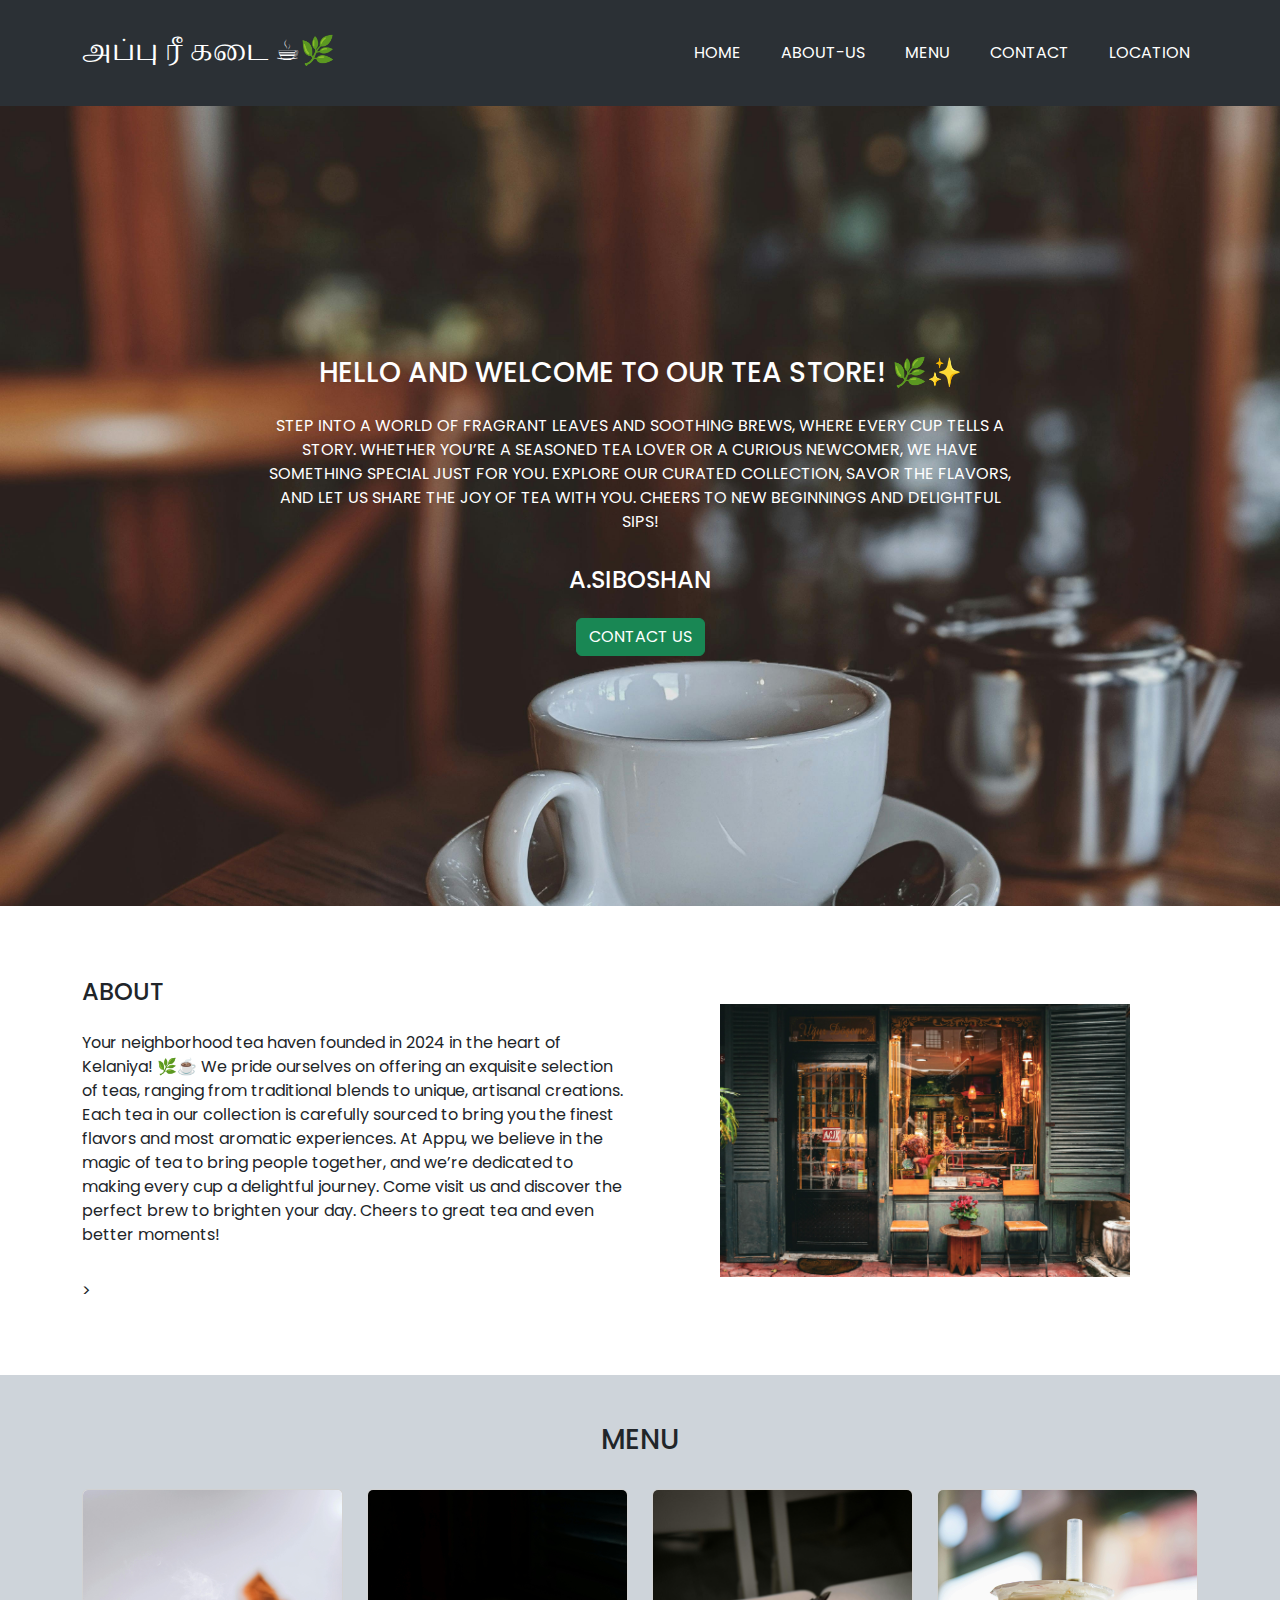
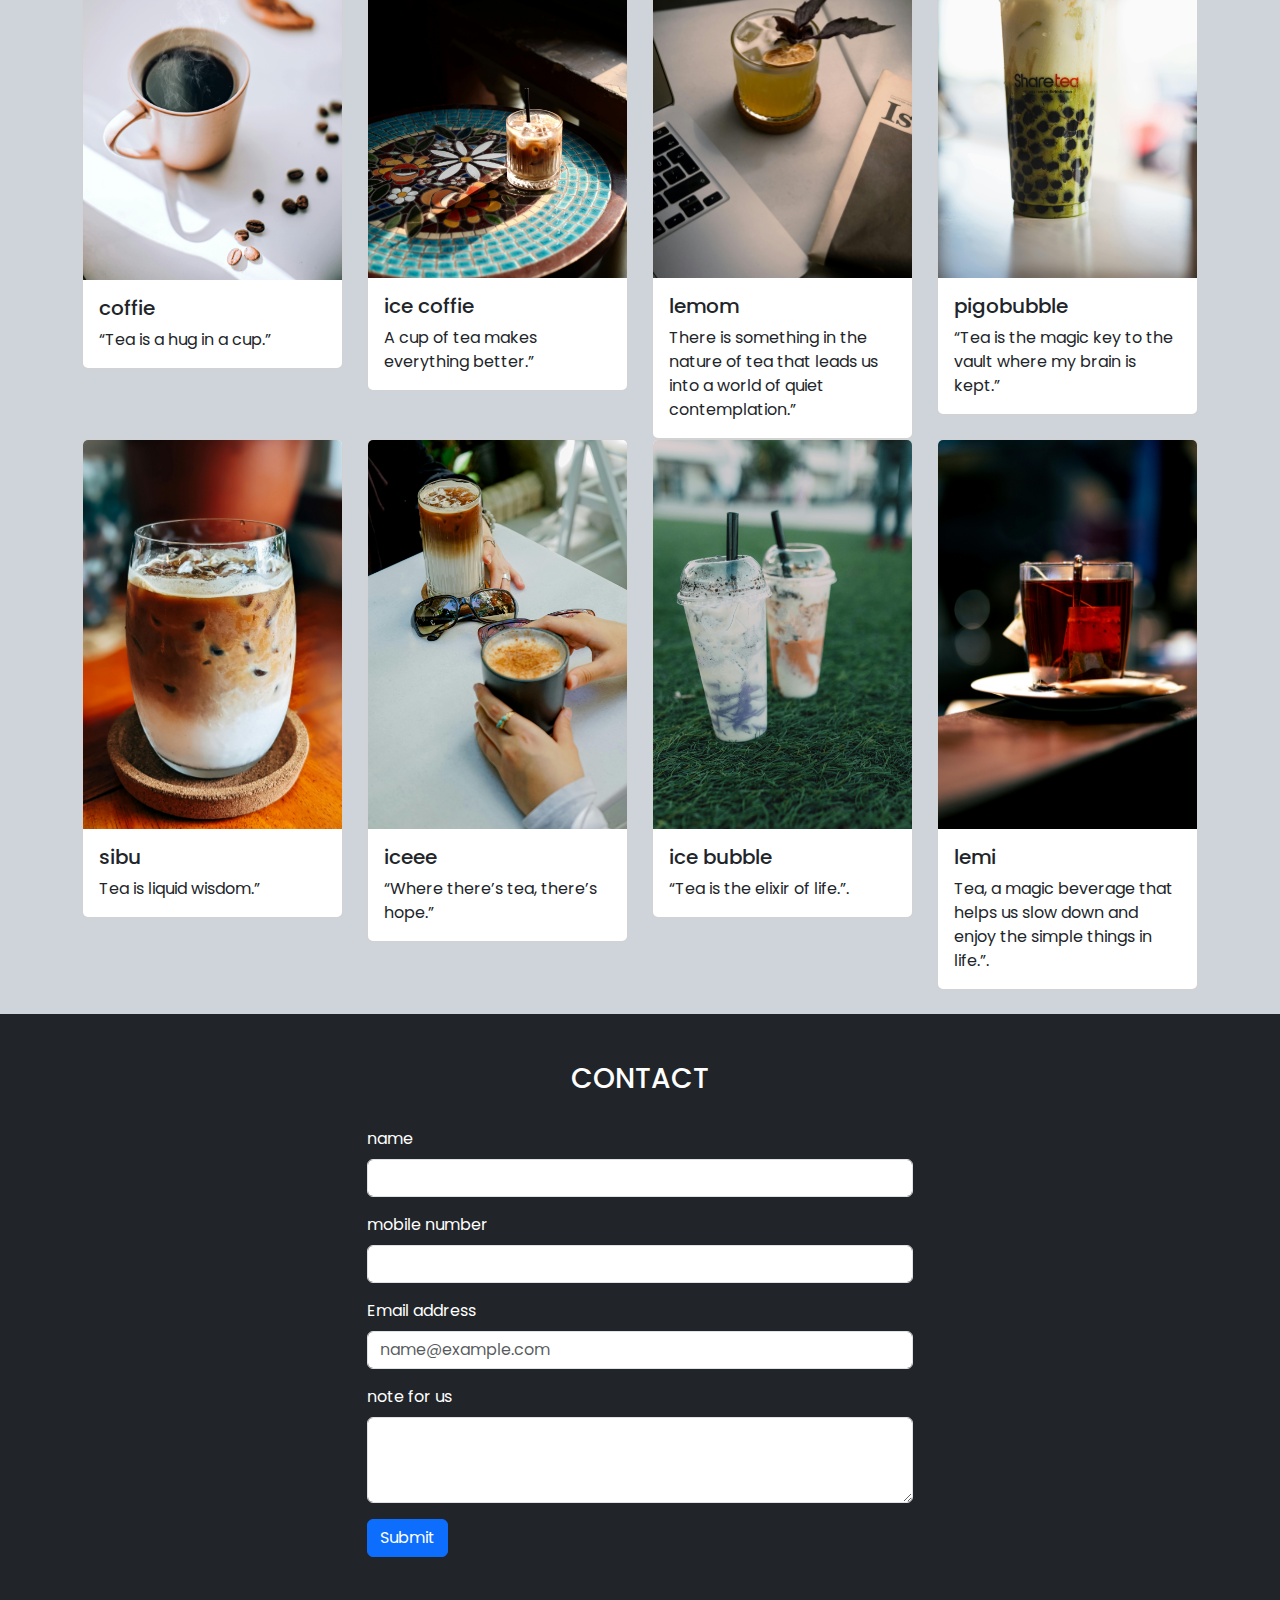
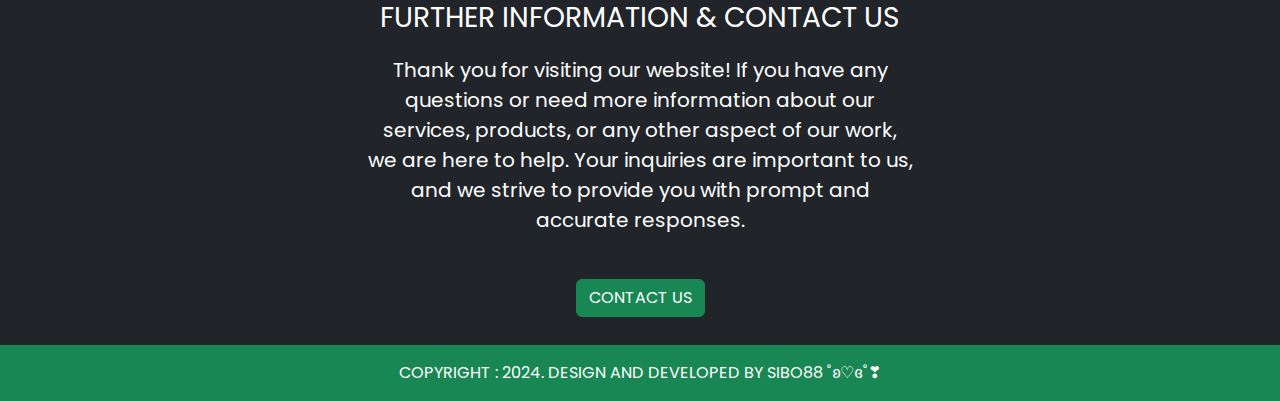
==== potfolio/index.html @ af78ce72 "first comit" ====
<!DOCTYPE html>
<html>
    <head>
        <link rel="preconnect" href="https://fonts.googleapis.com">
       <link rel="preconnect" href="https://fonts.gstatic.com" crossorigin>
       <link href="https://fonts.googleapis.com/css2?family=Arima:wght@100..700&display=swap" rel="stylesheet">
       <link rel="preconnect" href="https://fonts.googleapis.com">
      <link rel="preconnect" href="https://fonts.gstatic.com" crossorigin>
       <link href="https://fonts.googleapis.com/css2?family=Poppins:ital,wght@0,100;0,200;0,300;0,400;0,500;0,600;0,700;0,800;0,900;1,100;1,200;1,300;1,400;1,500;1,600;1,700;1,800;1,900&display=swap" rel="stylesheet">
       
        <link href="https://cdn.jsdelivr.net/npm/bootstrap@5.3.3/dist/css/bootstrap.min.css" rel="stylesheet" integrity="sha384-QWTKZyjpPEjISv5WaRU9OFeRpok6YctnYmDr5pNlyT2bRjXh0JMhjY6hW+ALEwIH" crossorigin="anonymous">
        <link rel="stylesheet" href="/potfolio/css/style.css"/>


    </head>
    <body>
        <nav class="navbar navbar-expand-lg bg-body-tertiary  border-info-subtle sticky-top"data-bs-theme="dark">
            <div class="container">
              <a class=" logo navbar-brand py-4 fs-3" href="#">அப்பு ரீ கடை ☕🌿 </a>
              <button class="navbar-toggler" type="button" data-bs-toggle="collapse" data-bs-target="#navbarSupportedContent" aria-controls="navbarSupportedContent" aria-expanded="false" aria-label="Toggle navigation">
                <span class="navbar-toggler-icon"></span>
              </button>
              <div class="collapse navbar-collapse" id="navbarSupportedContent">
                <ul class="navbar-nav ms-auto mb-2 mb-lg-0 text-uppercase gap-4">
                  <li class="nav-item">
                    <a class="nav-link active" aria-current="page" href="#Home">Home</a>
                  </li>
                  <li class="nav-item">
                    <a class="nav-link active" href="#about-us">about-us </a>
                  </li>
                  <a class="nav-link active" aria-current="page" href="#menu"> menu</a>
                  </li>
                  
                  <li class="nav-item">
                    <a class="nav-link active" href="#contact"> contact</a>
                  </li>
                  <li class="nav-item">
                    <a class="nav-link active" href="#location">location</a>
                  </li>
                  
                 
                </ul>
               
              </div>
            </div>
          </nav>
          <section  id="Home" class="banner text-center">
            <div class="container">
                <div class="row">
                    <div class="col-md-12 text-uppercase text-white">
                        <div class="w-75 m-auto  "></div>
                        <h3 class="pb-3">Hello and welcome to our tea store! 🌿✨</h3>
                        <p class="pb-3">Step into a world of fragrant leaves and soothing brews, where every cup tells a story. Whether you’re a seasoned tea lover or a curious newcomer, we have something special just for you. Explore our curated collection, savor the flavors, and let us share the joy of tea with you. Cheers to new beginnings and delightful sips!</p>
                        <h4 class="pb-3">A.siboshan</h4>
                        <a href="https://wa.me/+94779248343?text=hi sibo" class="btn btn-success text-uppercase" target="_blank">contact us</a>
                        
                    </div>

                </div>
             </div>

          </section>
          <section id="about-us" class="py-4">
            <div class="container">
                <div class="row align-items-center py-5">
                    <div class="col-md-6">
                        <h4 class="pb-3">ABOUT</h4>
                        <p class="pb-3"> Your neighborhood tea haven founded in 2024 in the heart of Kelaniya! 🌿☕️ We pride ourselves on offering an exquisite selection of teas, ranging from traditional blends to unique, artisanal creations. Each tea in our collection is carefully sourced to bring you the finest flavors and most aromatic experiences. At Appu, we believe in the magic of tea to bring people together, and we’re dedicated to making every cup a delightful journey. Come visit us and discover the perfect brew to brighten your day. Cheers to great tea and even better moments!</P>>
                    </div>
                    
                    <div class="col-md-6 text-center">
                        <img src="/potfolio/pexels-seymorella-1100375572-20769930.jpg" alt="tea shop" class="img-fluid w-75"/>
                    </div>
                    
                </div>
            </div>
          </section>
          <section id="menu" class="bg-dark-subtle py-4 skills-padding">
            <div class="container">
                <div class="row">
                    <div>
                        <div class="col-md-12 text-center">
                            <h3 class="py-4 text-uppercase fs-3">MENU</h3>
                        </div>
                    </div>
                    <div>
                      <div class="row">
                        <div class="col-md-3">
                           <div class="card" >
                              <img src="/coffe.jpg" class="card-img-top " alt="coffie" clas="img-fluid">
                              <div class="card-body">
                                <h5 class="card-title">coffie</h5>
                                <p class="card-text">“Tea is a hug in a cup.”</p>
                                
                              </div>
                            </div>
                        </div>
                          <div class="col-md-3">
                           <div class="card" >
                              <img src="/ice coffe 1.jpg" class="card-img-top" alt="ice coffie" clas="img-fluid">
                              <div class="card-body">
                               <h5 class="card-title">ice coffie</h5>
                               <p class="card-text">A cup of tea makes everything better.”</p>
                              
                              </div>
                            </div>
                          </div>
                          <div class="col-md-3">
                            <div class="card" >
                              <img src="/lemon tea.jpg" class="card-img-top" alt="lemom" clas="img-fluid">
                              <div class="card-body">
                                <h5 class="card-title">lemom</h5>
                                <p class="card-text">There is something in the nature of tea that leads us into a world of quiet contemplation.”</p>
                                
                              </div>
                            </div>
                        </div>
                        <div class="col-md-3">
                          <div class="card" >
                            <img src="/pigobubble.jpg" class="card-img-top" alt="pigo" clas="img-fluid">
                            <div class="card-body">
                              <h5 class="card-title">pigobubble</h5>
                              <p class="card-text">“Tea is the magic key to the vault where my brain is kept.”</p>
                               
                            </div>
                          </div>
        
                            </div>

                      <div>
                    </div>
                    
                

                    
                   
                
                <div>
                <div class="row">
                  <div class="col-md-3">
                    <div class="card">
                     <img src="/sibospe.jpg" class="card-img-top" alt="sibo" clas="img-fluid">
                        <div class="card-body">
                        <h5 class="card-title">sibu</h5>
                        <p class="card-text">Tea is liquid wisdom.”</p>
                        
                      </div>
                    </div>
                     </div>
                    <div class="col-md-3">
                     <div class="card" >
                       <img src="/ice coffe.jpg" class="card-img-top" alt="icee" clas="img-fluid">
                         <div class="card-body">
                          <h5 class="card-title">iceee</h5>
                          <p class="card-text">“Where there’s tea, there’s hope.”</p>
                          
                         </div>
                     </div>
                    </div>
                     <div class="col-md-3">
                       <div class="card" >
                         <img src="/bubble tea.jpg" class="card-img-top" alt="bubble" clas="img-fluid">
                           <div class="card-body">
                            <h5 class="card-title">ice bubble</h5>
                            <p class="card-text">“Tea is the elixir of life.”.</p>
                            
                           </div>
                       </div>
                    </div>
                    <div class="col-md-3">
                      <div class="card" >
                        <img src="/lemmon.jpg" class="card-img-top" alt="lemoni">
                          <div class="card-body">
                           <h5 class="card-title">lemi</h5>
                           <p class="card-text">Tea, a magic beverage that helps us slow down and enjoy the simple things in life.”.</p>
                          
                          </div>
                      </div>

                    </div>
                   
                </div>
              </div>
            </div>
          </section>
          <section  id="contact"class="bg-dark py-4 text-white skills-padding">
            <div class="container">
              <div class="row  justify-content-center">
                <div class="col-md-12 text-center">
                  <h3 class="py-4 text-uppercase fs-3">contact</h3>

                </div>
                <div class="col-md-6">
                  
                  <div class="mb-3">
                    <label for="exampleFormControlInput1" class="form-label">name</label>
                    <input type="text" class="form-control" id="exampleFormControlInput1" >
                  </div>
                  <div class="mb-3">
                    <label for="exampleFormControlInput1 " class="form-label">mobile number</label>
                    <input type="number" class="form-control " id="exampleFormControlInput1" >
                    
                  </div>
                  <div class="mb-3">
                    <label for="exampleFormControlInput1" class="form-label">Email address</label>
                    <input type="email" class="form-control" id="exampleFormControlInput3" placeholder="name@example.com">
                  </div>
                  <div class="mb-3">
                    <label for="exampleFormControlTextarea1" class="form-label">note for us</label>
                    <textarea class="form-control" id="exampleFormControlTextarea1" rows="3"></textarea>
                  </div>
                  <div class="mb-3">
                    <input class="btn btn-primary" type="submit" value="Submit">
                  </div>
                  <div class=" py-4 text-center ">
                    <p class="fs-3 text-uppercase">Further Information & Contact Us</p>
                    <p class="fs-5">
                      Thank you for visiting our website! If you have any questions or need more information about our services, products, or any other aspect of our work, we are here to help. Your inquiries are important to us, and we strive to provide you with prompt and accurate responses.
                    </p>
                  </div>
                  <div class="py-1 text-center text-uppercase">
                    <a href="https://wa.me/+94779248343?text=hi sibo" class="btn btn-success text-uppercase" target="_blank">contact us</a>
                  </div>
                  
                </div>
              </div>
            </div>

          </section>
          <section>
            <footer class="py-3 bg-success text-white text-uppercase">
              <div class="container">
                <div class="row">
                  <div class="col-md-12">
                    <p class="text-center mb-0">copyright : 2024. Design and Developed by sibo88 ˚ʚ♡ɞ˚❣︎</p>
                  </div>
                </div>
              </div>

            </footer>
            
          </section>

    </body>
    <script src="https://cdn.jsdelivr.net/npm/bootstrap@5.3.3/dist/js/bootstrap.bundle.min.js" integrity="sha384-YvpcrYf0tY3lHB60NNkmXc5s9fDVZLESaAA55NDzOxhy9GkcIdslK1eN7N6jIeHz" crossorigin="anonymous"></script>

</html>
---- potfolio/css/style.css ----
*{
    
    font-family: "Poppins", sans-serif;
}
.logo{
    font-family:  "Arima", system-ui;
}
.banner{
    background-image: url(/potfolio/pexels-valeriiamiller-2642842.jpg);
    background-size: cover;
    background-repeat: no-repeat;
    padding: 250px;
   
}
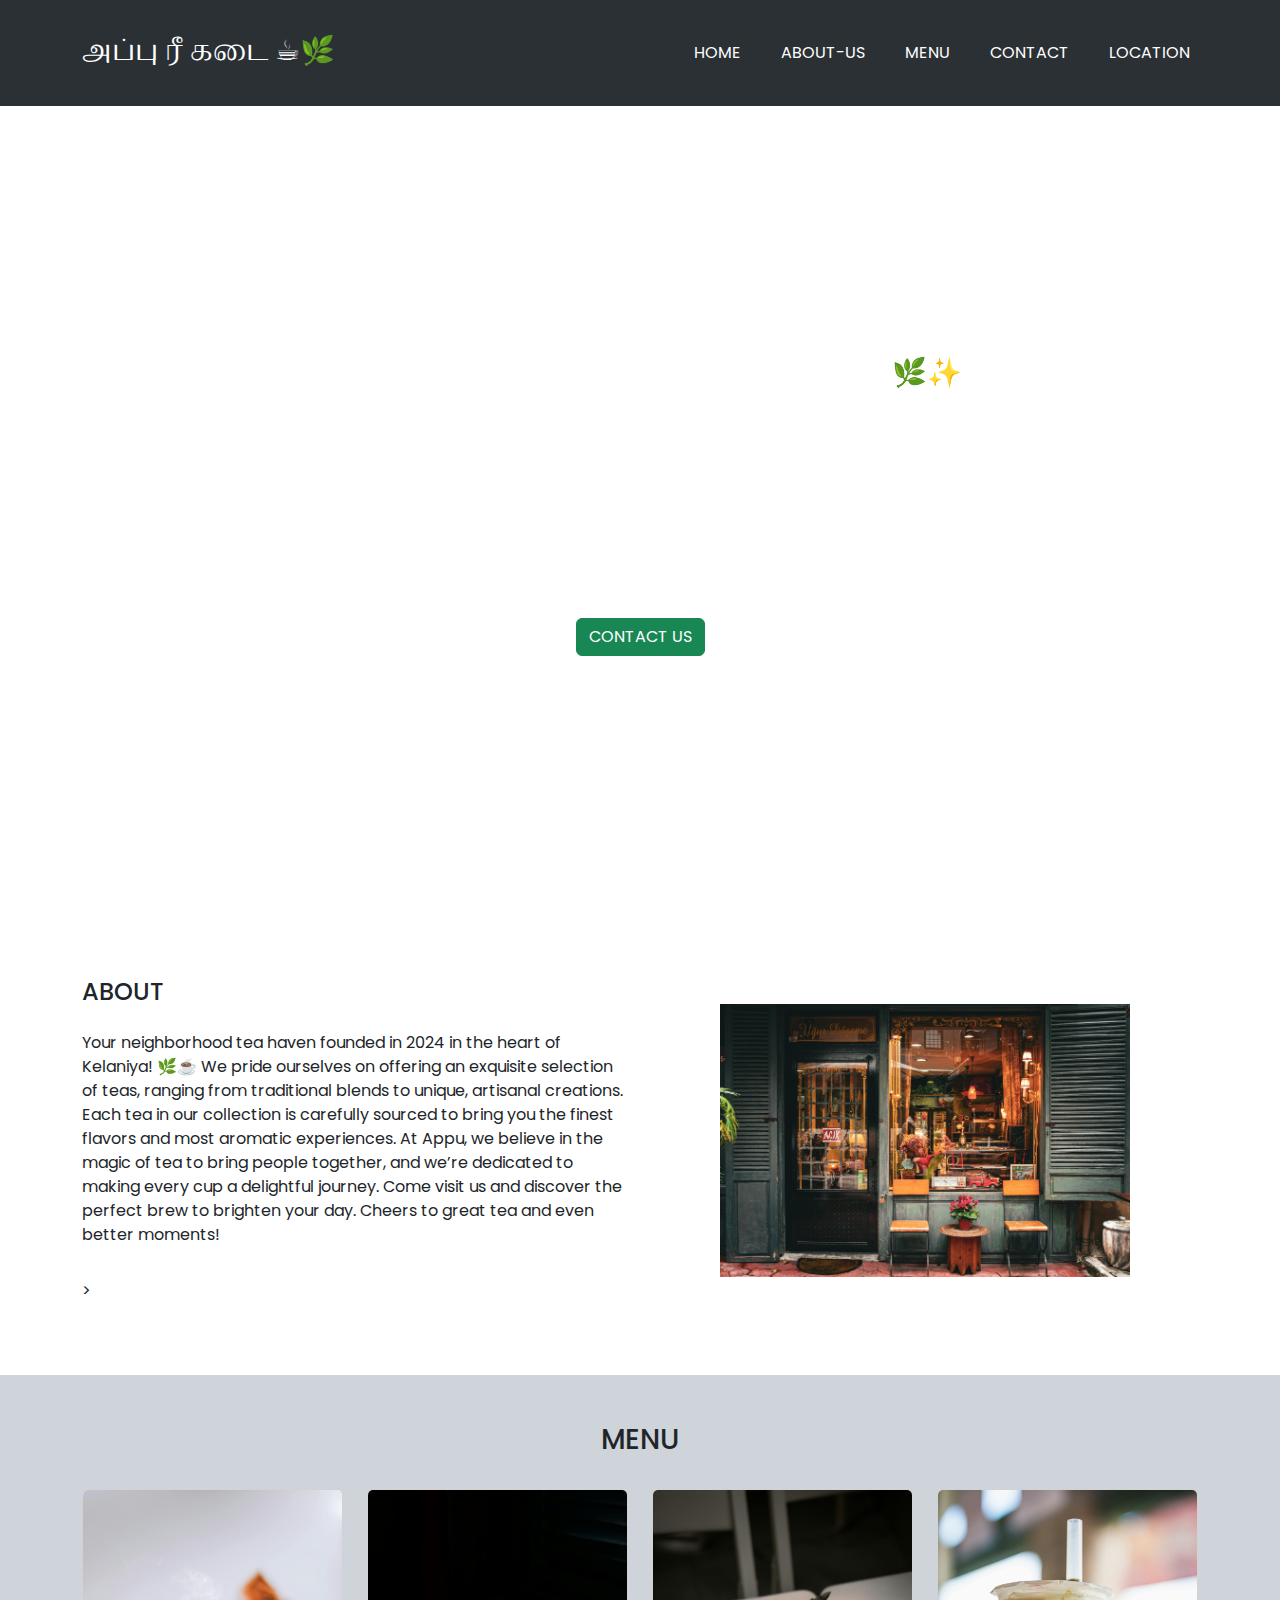
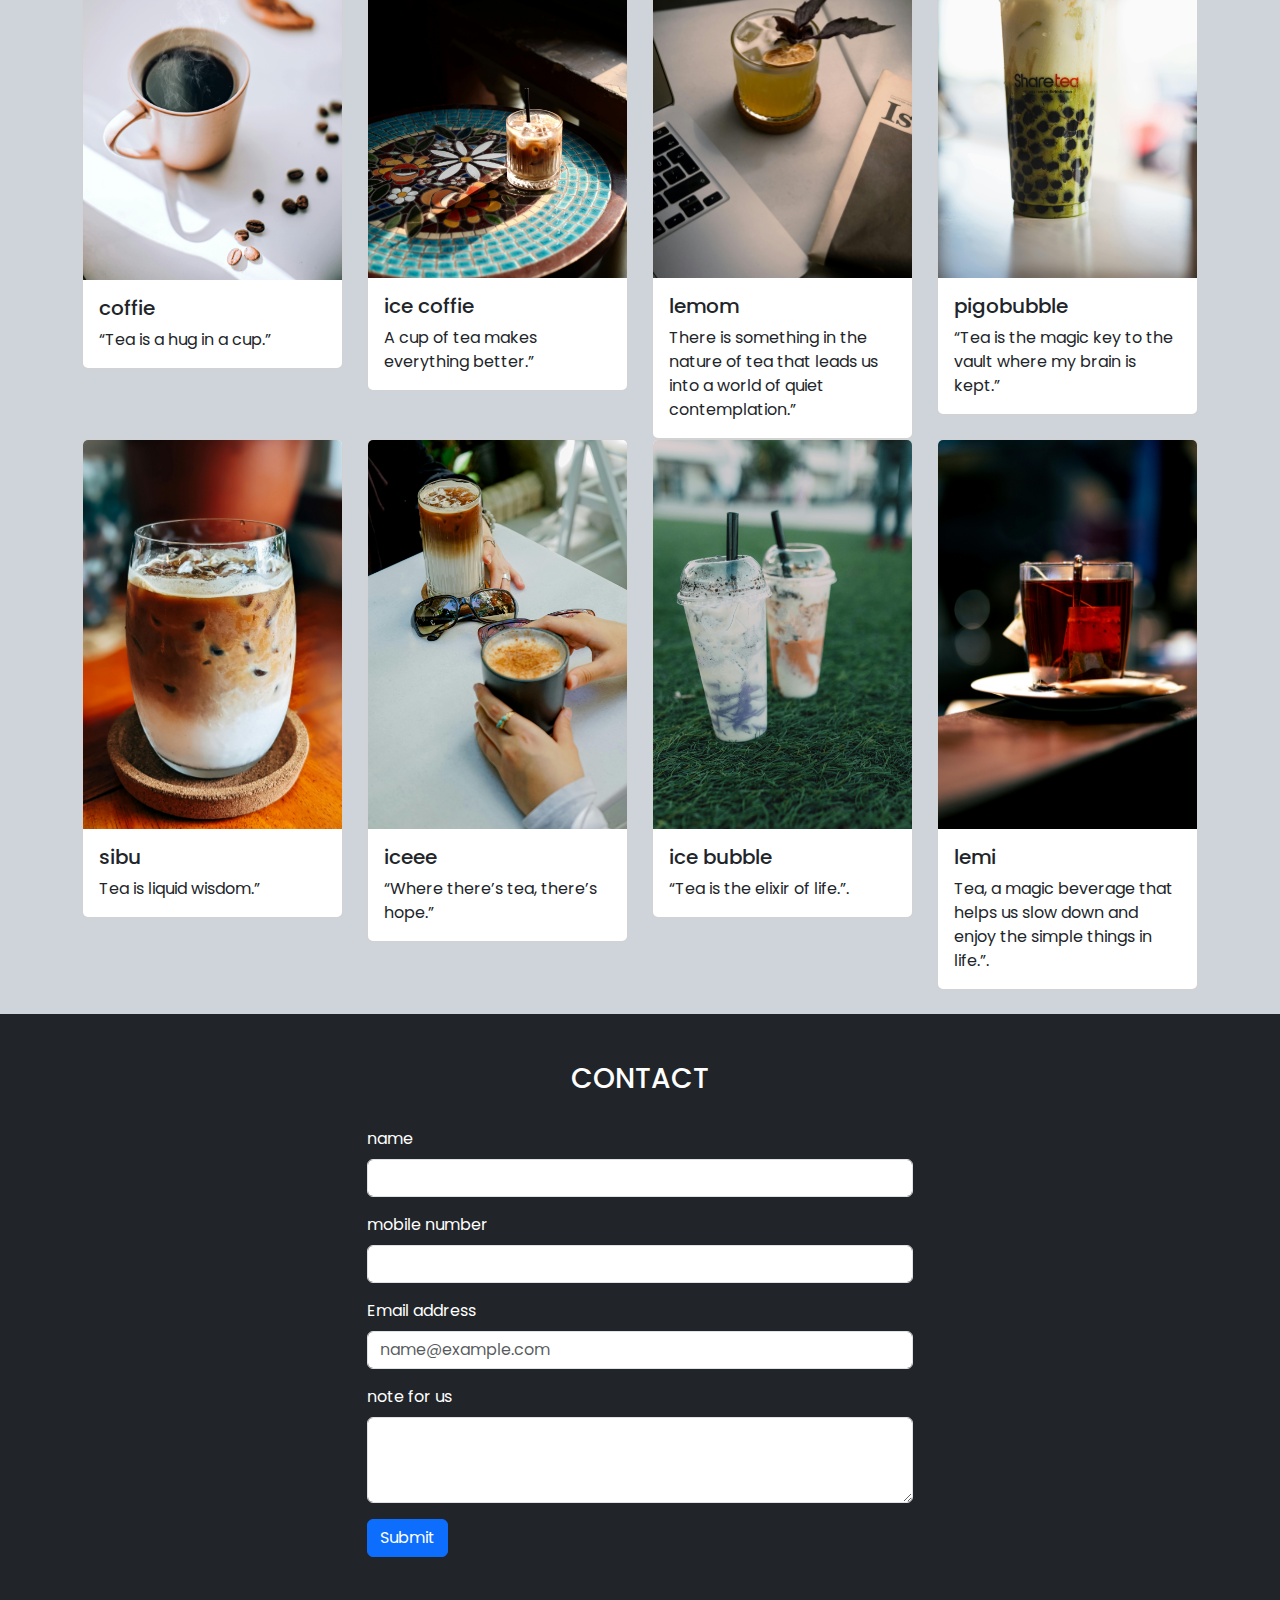
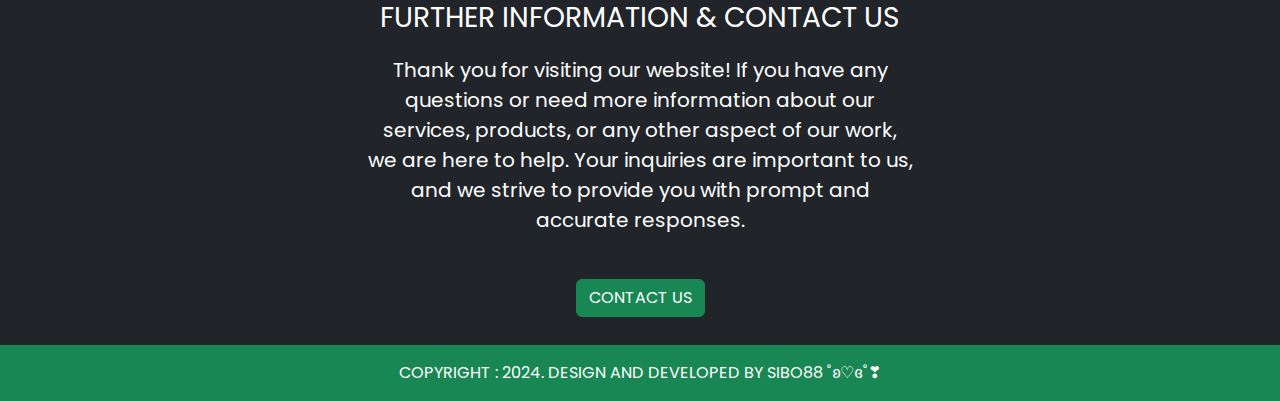
==== commit 7eb1bc0a: "add new names" ====
--- a/potfolio/index.html
+++ b/potfolio/index.html
@@ -69,7 +69,7 @@
                     </div>
                     
                     <div class="col-md-6 text-center">
-                        <img src="/potfolio/pexels-seymorella-1100375572-20769930.jpg" alt="tea shop" class="img-fluid w-75"/>
+                        <img src="/pexels-seymorella-1100375572-20769930.jpg" alt="tea shop" class="img-fluid w-75"/>
                     </div>
                     
                 </div>
@@ -233,6 +233,7 @@
                 <div class="row">
                   <div class="col-md-12">
                     <p class="text-center mb-0">copyright : 2024. Design and Developed by sibo88 ˚ʚ♡ɞ˚❣︎</p>
+                  
                   </div>
                 </div>
               </div>
--- a/potfolio/css/style.css
+++ b/potfolio/css/style.css
@@ -6,7 +6,7 @@
     font-family:  "Arima", system-ui;
 }
 .banner{
-    background-image: url(/potfolio/pexels-valeriiamiller-2642842.jpg);
+    background-image: url(/css/pexels-valeriiamiller-2642842.jpg);
     background-size: cover;
     background-repeat: no-repeat;
     padding: 250px;
